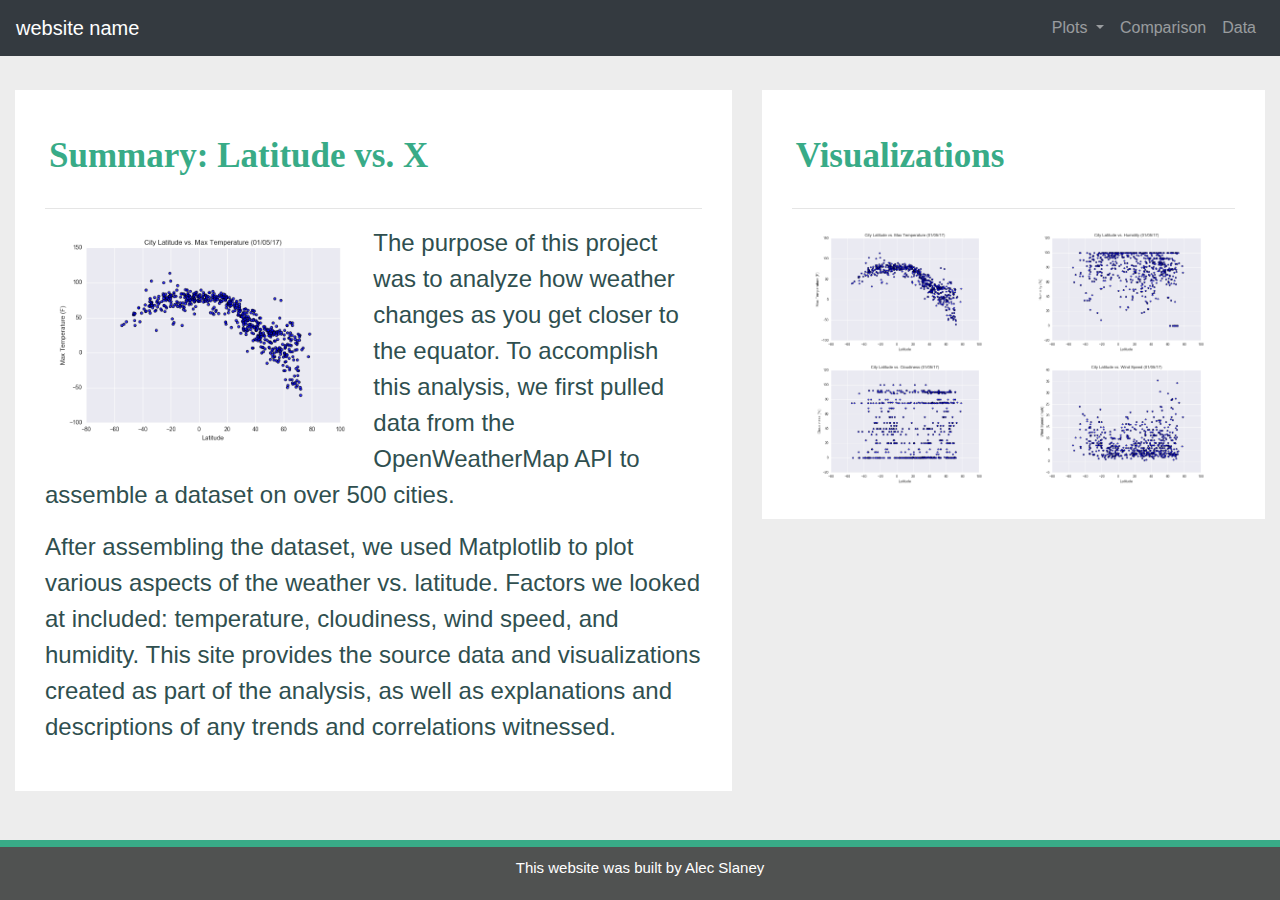
==== WebVisualizations/index.html @ c1c6f7cb "Added CSS, index and two vis pages" ====
<!DOCTYPE html>
<html lang="en">

<head>
  <meta charset="UTF-8">
  <title>Landing Page</title>
  <link rel="stylesheet" href="https://stackpath.bootstrapcdn.com/bootstrap/4.4.1/css/bootstrap.min.css" integrity="sha384-Vkoo8x4CGsO3+Hhxv8T/Q5PaXtkKtu6ug5TOeNV6gBiFeWPGFN9MuhOf23Q9Ifjh" crossorigin="anonymous">
  <link rel="stylesheet" href="style.css">
</head>

<body>
    <nav class="navbar fixed-top navbar-expand navbar-dark bg-dark">
        <div class="mx-auto order-0">
            <a class="navbar-brand mx-auto" href="index.html">website name</a>
            <button class="navbar-toggler" type="button" data-toggle="collapse" data-target=".dual-collapse2">
                <span class="navbar-toggler-icon"></span>
            </button>
        </div>
        <div class="navbar-collapse collapse w-100 order-1 dual-collapse2">
            <ul class="navbar-nav ml-auto">
                <li class="nav-item dropdown">
                    <a class="nav-link dropdown-toggle" href="#" id="navbarDropdown" role="button" data-toggle="dropdown" aria-haspopup="true" aria-expanded="false">
                        Plots
                    </a>
                    <div class="dropdown-menu" aria-labelledby="navbarDropdown">
                        <a class="dropdown-item" href="temp.html">Max Temperature</a>
                        <a class="dropdown-item" href="humidity.html">Humidity</a>
                        <a class="dropdown-item" href="#">Cloudiness</a>
                        <a class="dropdown-item" href="#">Wind Speed</a>
                    </div>
                </li>
                <li class="nav-item">
                    <a class="nav-link" href="#">Comparison</a>
                </li>
                <li class="nav-item">
                    <a class="nav-link" href="#">Data</a>
                </li>
            </ul>
        </div>
    </nav>

    <div class="container-fluid">
        <div class="row">
            <div id="test1" class="col-lg-7 col-md-12">
                <section id="abc">
                    <div class="description-content">
                        <h1 class="description-header">Summary: Latitude vs. X</h1>
                        <hr>
                        <img src="assets/images/Fig1.png" alt="Latitude vs. Max Temperature" class="description-image">
                        <p>The purpose of this project was to analyze how weather changes as you get closer to the equator. To accomplish this analysis, we first pulled data from the OpenWeatherMap API to assemble a dataset on over 500 cities.</p>
                        <p>After assembling the dataset, we used Matplotlib to plot various aspects of the weather vs. latitude. Factors we looked at included: temperature, cloudiness, wind speed, and humidity. This site provides the source data and visualizations created as part of the analysis, as well as explanations and descriptions of any trends and correlations witnessed.</p>
                    </div>
                </section>

            </div>

            <div class="col-lg-5 col-md-12">
                <section id="imageNav-area">
                    <div class="imageNav-content">
                        <h2 class="imageNav-header">Visualizations</h2>
                        <hr/>

                        <div class="container">
                            <div class="row">
                                <div class="col-6">
                                    <a href="temp.html">
                                        <img src="assets/images/Fig1.png" alt="Latitude vs. Max Temperature", title="Latitude vs. Max Temperature" class="imageNav-photo">
                                    </a>
                                </div>

                                <div class="col-6">
                                    <a href="humidity.html">
                                        <img src="assets/images/Fig2.png" alt="Latitude vs. Humidity", title="Latitude vs. Humidity" class="imageNav-photo">
                                    </a>
                                </div>

                                <div class="col-6">
                                    <a href="#">
                                        <img src="assets/images/Fig3.png" alt="Latitude vs. Cloudiness", title="Latitude vs. Cloudiness", class="imageNav-photo">
                                    </a>
                                </div>

                                <div class="col-6">
                                    <a href="#">
                                        <img src="assets/images/Fig4.png" alt="Latitude vs. Wind Speed", title="Latitude vs. Wind Speed", class="imageNav-photo">
                                    </a>
                                </div>

                            </div>

                        </div>

                    </div>

                </section>
        </div>
    </div>

    <footer>
        <div class="footer">This website was built by Alec Slaney</div>
    </footer>

  <script src="https://code.jquery.com/jquery-3.4.1.slim.min.js" integrity="sha384-J6qa4849blE2+poT4WnyKhv5vZF5SrPo0iEjwBvKU7imGFAV0wwj1yYfoRSJoZ+n" crossorigin="anonymous"></script>
  <script src="https://cdn.jsdelivr.net/npm/popper.js@1.16.0/dist/umd/popper.min.js" integrity="sha384-Q6E9RHvbIyZFJoft+2mJbHaEWldlvI9IOYy5n3zV9zzTtmI3UksdQRVvoxMfooAo" crossorigin="anonymous"></script>
  <script src="https://stackpath.bootstrapcdn.com/bootstrap/4.4.1/js/bootstrap.min.js" integrity="sha384-wfSDF2E50Y2D1uUdj0O3uMBJnjuUD4Ih7YwaYd1iqfktj0Uod8GCExl3Og8ifwB6" crossorigin="anonymous"></script>
  
</body>

</html>
---- WebVisualizations/style.css ----
body{
    background-color: #EDEDED; 
}

img{
	width: 100%;
	height: 100%;
}

.description-content {
    position: relative;
	margin: 90px auto;
	padding: 30px 30px;
	color: black;
    background-color: white;
    overflow: auto;
}

.description-image-vis {
    width: 80%;
    display: block;
    margin: auto;
}

#vis {
	color: darkslategray;
	font-size: 20px;
	font-family: Arial, Helvetica, sans-serif;
}

p {
	color: darkslategray;
	font-size: 24px;
	font-family: Arial, Helvetica, sans-serif;
}

.description-image {
    float: left;
    width: 50%;
}

.imageNav-content {
	margin: 90px auto;
	padding: 30px 30px;
	color: black;
    background-color: white;
}

#current {
    border-color: #38ab87;
    border-style: solid;
}

.active, .imageNav-photo:hover {
    border-color: #38ab87;
    border-style: solid; 
}

.description-header, .imageNav-header {
	padding-top: 15px; 
    padding-left: 4px;
    padding-bottom: 15px;
	color: #38ab87;
	font-size: 35px;
	font-weight: bold;
    font-family: Georgia, Times, "Times New Roman", serif;
}

.footer {
	background-color: #505251; 
    border-top-style: solid; 
    border-top-width: 7px; 
    border-top-color: #38ab87;
    color: white; 
    min-height: 60px; 
    font-family: Arial, Helvetica, sans-serif;
    font-size: 15px; 
    text-align: center; 
    position: fixed;
    padding-top: 10px; 
	width: 100%;
	left: 0;
	bottom: 0;
}
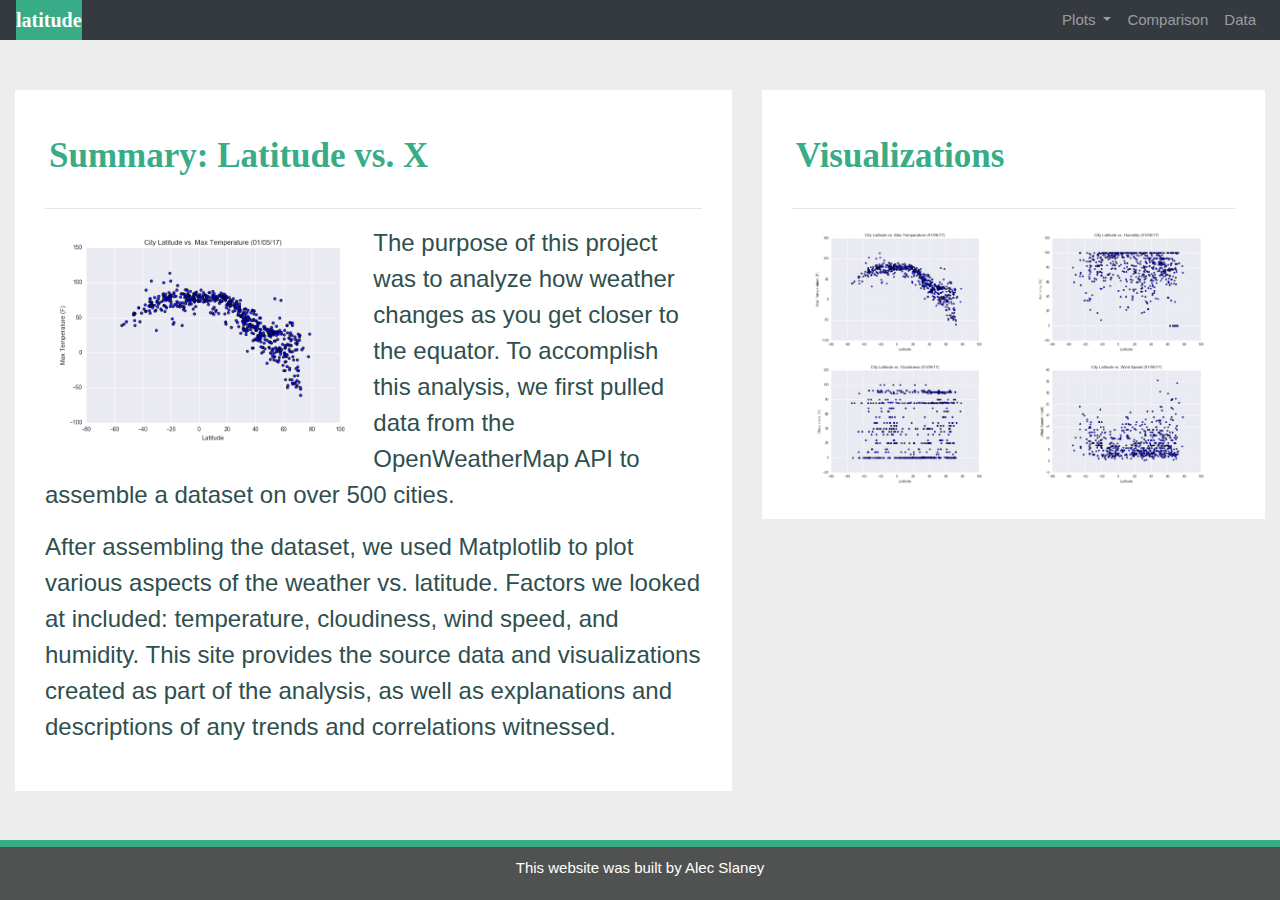
==== commit 0f6fb7d1: "Updating navbar, meta data" ====
--- a/WebVisualizations/index.html
+++ b/WebVisualizations/index.html
@@ -3,7 +3,7 @@
 
 <head>
   <meta charset="UTF-8">
-  <title>Landing Page</title>
+  <title>Data Science Home</title>
   <link rel="stylesheet" href="https://stackpath.bootstrapcdn.com/bootstrap/4.4.1/css/bootstrap.min.css" integrity="sha384-Vkoo8x4CGsO3+Hhxv8T/Q5PaXtkKtu6ug5TOeNV6gBiFeWPGFN9MuhOf23Q9Ifjh" crossorigin="anonymous">
   <link rel="stylesheet" href="style.css">
 </head>
@@ -11,7 +11,7 @@
 <body>
     <nav class="navbar fixed-top navbar-expand navbar-dark bg-dark">
         <div class="mx-auto order-0">
-            <a class="navbar-brand mx-auto" href="index.html">website name</a>
+            <a class="navbar-brand mx-auto" href="index.html">latitude</a>
             <button class="navbar-toggler" type="button" data-toggle="collapse" data-target=".dual-collapse2">
                 <span class="navbar-toggler-icon"></span>
             </button>
@@ -25,15 +25,15 @@
                     <div class="dropdown-menu" aria-labelledby="navbarDropdown">
                         <a class="dropdown-item" href="temp.html">Max Temperature</a>
                         <a class="dropdown-item" href="humidity.html">Humidity</a>
-                        <a class="dropdown-item" href="#">Cloudiness</a>
-                        <a class="dropdown-item" href="#">Wind Speed</a>
+                        <a class="dropdown-item" href="cloud.html">Cloudiness</a>
+                        <a class="dropdown-item" href="wind.html">Wind Speed</a>
                     </div>
                 </li>
                 <li class="nav-item">
-                    <a class="nav-link" href="#">Comparison</a>
+                    <a class="nav-link" href="compare.html">Comparison</a>
                 </li>
                 <li class="nav-item">
-                    <a class="nav-link" href="#">Data</a>
+                    <a class="nav-link" href="data.html">Data</a>
                 </li>
             </ul>
         </div>
@@ -75,13 +75,13 @@
                                 </div>
 
                                 <div class="col-6">
-                                    <a href="#">
+                                    <a href="cloud.html">
                                         <img src="assets/images/Fig3.png" alt="Latitude vs. Cloudiness", title="Latitude vs. Cloudiness", class="imageNav-photo">
                                     </a>
                                 </div>
 
                                 <div class="col-6">
-                                    <a href="#">
+                                    <a href="wind.html">
                                         <img src="assets/images/Fig4.png" alt="Latitude vs. Wind Speed", title="Latitude vs. Wind Speed", class="imageNav-photo">
                                     </a>
                                 </div>
--- a/WebVisualizations/style.css
+++ b/WebVisualizations/style.css
@@ -1,8 +1,20 @@
-body{
+body {
     background-color: #EDEDED; 
 }
 
-img{
+.navbar {
+    max-height: 40px;
+    font-size: 15px; 
+}
+
+.navbar-brand {
+    color: white;
+    font-weight: bold;
+	background-color: #38ab87;
+    font-family: Georgia, Times, "Times New Roman", serif;
+}
+
+img {
 	width: 100%;
 	height: 100%;
 }
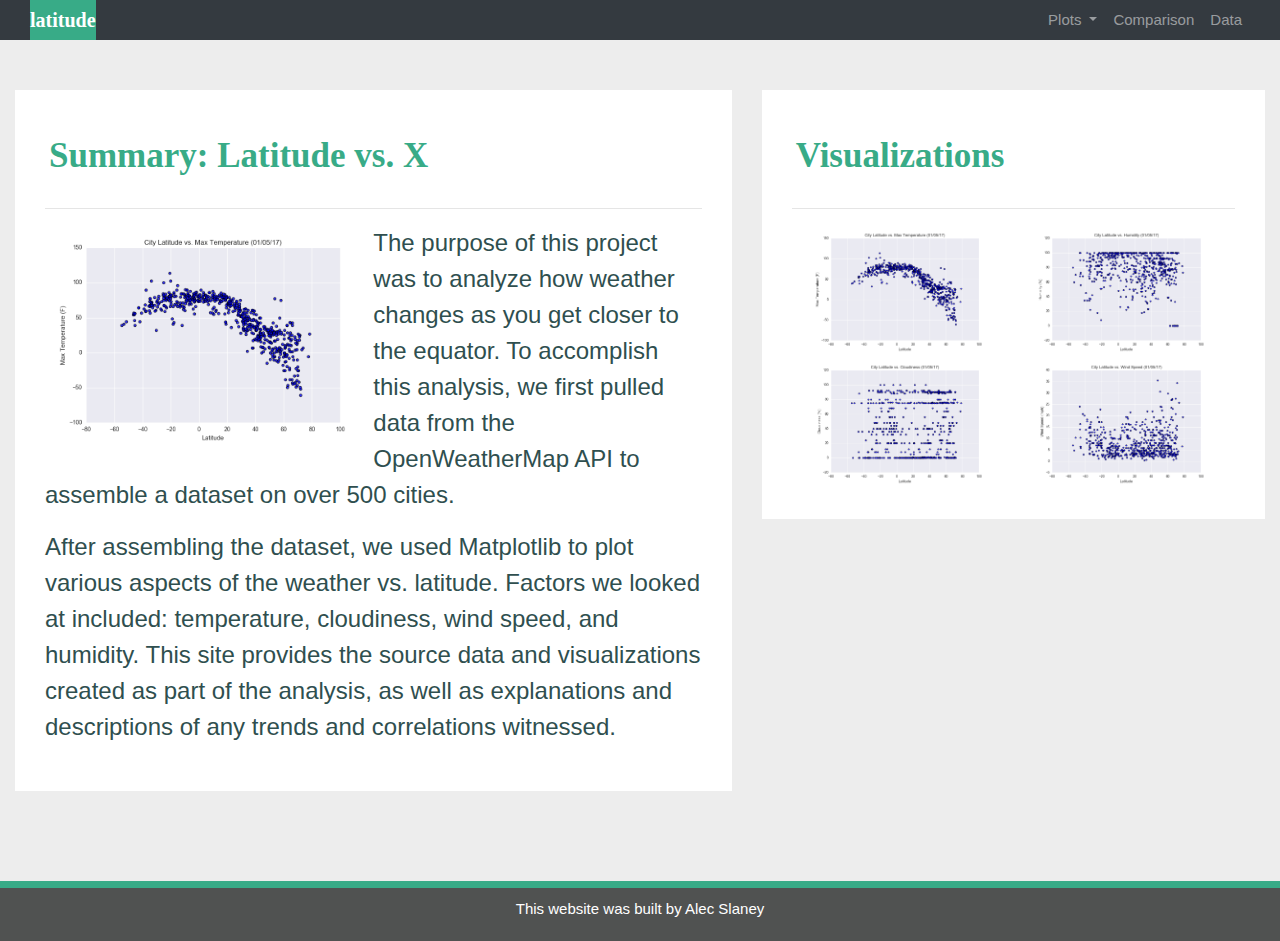
==== commit bd1fb34b: "footer fix" ====
--- a/WebVisualizations/index.html
+++ b/WebVisualizations/index.html
@@ -95,10 +95,12 @@
                 </section>
         </div>
     </div>
+    </div>
 
     <footer>
         <div class="footer">This website was built by Alec Slaney</div>
     </footer>
+
 
   <script src="https://code.jquery.com/jquery-3.4.1.slim.min.js" integrity="sha384-J6qa4849blE2+poT4WnyKhv5vZF5SrPo0iEjwBvKU7imGFAV0wwj1yYfoRSJoZ+n" crossorigin="anonymous"></script>
   <script src="https://cdn.jsdelivr.net/npm/popper.js@1.16.0/dist/umd/popper.min.js" integrity="sha384-Q6E9RHvbIyZFJoft+2mJbHaEWldlvI9IOYy5n3zV9zzTtmI3UksdQRVvoxMfooAo" crossorigin="anonymous"></script>
--- a/WebVisualizations/style.css
+++ b/WebVisualizations/style.css
@@ -1,10 +1,11 @@
 body {
-    background-color: #EDEDED; 
+    background-color: #EDEDED;
+    min-height: 100vh;
 }
 
 .navbar {
-    max-height: 40px;
-    font-size: 15px; 
+    font-size: 15px;
+    padding: 0 30px;
 }
 
 .navbar-brand {
@@ -88,7 +89,7 @@
     font-family: Arial, Helvetica, sans-serif;
     font-size: 15px; 
     text-align: center; 
-    position: fixed;
+    position: relative;
     padding-top: 10px; 
 	width: 100%;
 	left: 0;
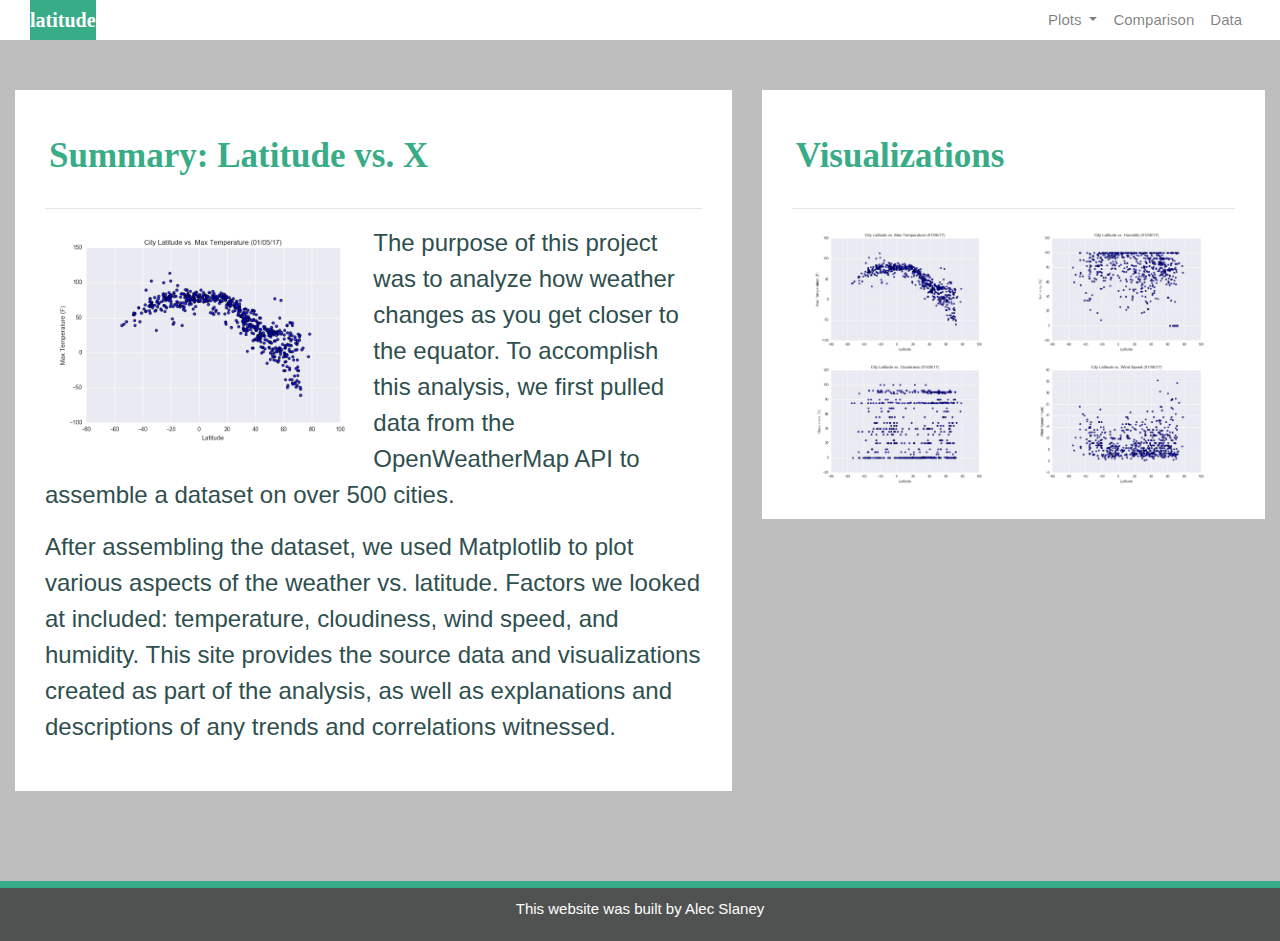
==== commit 40ccf19b: "Updated navbar, added media queries" ====
--- a/WebVisualizations/index.html
+++ b/WebVisualizations/index.html
@@ -9,7 +9,7 @@
 </head>
 
 <body>
-    <nav class="navbar fixed-top navbar-expand navbar-dark bg-dark">
+    <nav class="navbar fixed-top navbar-expand-lg navbar-light">
         <div class="mx-auto order-0">
             <a class="navbar-brand mx-auto" href="index.html">latitude</a>
             <button class="navbar-toggler" type="button" data-toggle="collapse" data-target=".dual-collapse2">
@@ -39,7 +39,7 @@
         </div>
     </nav>
 
-    <div class="container-fluid">
+    <div id="index" class="container-fluid">
         <div class="row">
             <div id="test1" class="col-lg-7 col-md-12">
                 <section id="abc">
@@ -60,27 +60,27 @@
                         <h2 class="imageNav-header">Visualizations</h2>
                         <hr/>
 
-                        <div class="container">
+                        <div class="container-fluid">
                             <div class="row">
-                                <div class="col-6">
+                                <div class="col-lg-6 col-md-3">
                                     <a href="temp.html">
                                         <img src="assets/images/Fig1.png" alt="Latitude vs. Max Temperature", title="Latitude vs. Max Temperature" class="imageNav-photo">
                                     </a>
                                 </div>
 
-                                <div class="col-6">
+                                <div class="col-lg-6 col-md-3">
                                     <a href="humidity.html">
                                         <img src="assets/images/Fig2.png" alt="Latitude vs. Humidity", title="Latitude vs. Humidity" class="imageNav-photo">
                                     </a>
                                 </div>
 
-                                <div class="col-6">
+                                <div class="col-lg-6 col-md-3">
                                     <a href="cloud.html">
                                         <img src="assets/images/Fig3.png" alt="Latitude vs. Cloudiness", title="Latitude vs. Cloudiness", class="imageNav-photo">
                                     </a>
                                 </div>
 
-                                <div class="col-6">
+                                <div class="col-lg-6 col-md-3">
                                     <a href="wind.html">
                                         <img src="assets/images/Fig4.png" alt="Latitude vs. Wind Speed", title="Latitude vs. Wind Speed", class="imageNav-photo">
                                     </a>
@@ -97,15 +97,14 @@
     </div>
     </div>
 
-    <footer>
-        <div class="footer">This website was built by Alec Slaney</div>
-    </footer>
-
-
   <script src="https://code.jquery.com/jquery-3.4.1.slim.min.js" integrity="sha384-J6qa4849blE2+poT4WnyKhv5vZF5SrPo0iEjwBvKU7imGFAV0wwj1yYfoRSJoZ+n" crossorigin="anonymous"></script>
   <script src="https://cdn.jsdelivr.net/npm/popper.js@1.16.0/dist/umd/popper.min.js" integrity="sha384-Q6E9RHvbIyZFJoft+2mJbHaEWldlvI9IOYy5n3zV9zzTtmI3UksdQRVvoxMfooAo" crossorigin="anonymous"></script>
   <script src="https://stackpath.bootstrapcdn.com/bootstrap/4.4.1/js/bootstrap.min.js" integrity="sha384-wfSDF2E50Y2D1uUdj0O3uMBJnjuUD4Ih7YwaYd1iqfktj0Uod8GCExl3Og8ifwB6" crossorigin="anonymous"></script>
   
 </body>
 
+<footer>
+    <div class="footer">This website was built by Alec Slaney</div>
+</footer>
+
 </html>--- a/WebVisualizations/style.css
+++ b/WebVisualizations/style.css
@@ -1,14 +1,24 @@
 body {
-    background-color: #EDEDED;
+    background-color: rgb(190, 190, 190);
     min-height: 100vh;
+}
+
+.graph {
+    padding: 30px 30px;
+    margin: auto;
+}
+
+#index {
+    min-height: calc(100vh - 60px);
 }
 
 .navbar {
     font-size: 15px;
     padding: 0 30px;
+    background-color: white;
 }
 
-.navbar-brand {
+.navbar-light .navbar-brand {
     color: white;
     font-weight: bold;
 	background-color: #38ab87;
@@ -79,6 +89,32 @@
     font-family: Georgia, Times, "Times New Roman", serif;
 }
 
+.sub {
+    font-size: 28px;
+    text-align: center;
+}
+
+.data-header {
+    text-align: left;
+}
+
+@media (max-width: 993px) {
+    .navbar-expand-lg {
+        background-color: #38ab87;
+        padding: 0px 0px;
+    }
+    
+    .navbar-nav {
+        padding: 10px;
+        background-color: white;
+    }
+
+    .navbar-brand {
+        padding: 10px;
+    }
+
+    }
+
 .footer {
 	background-color: #505251; 
     border-top-style: solid; 
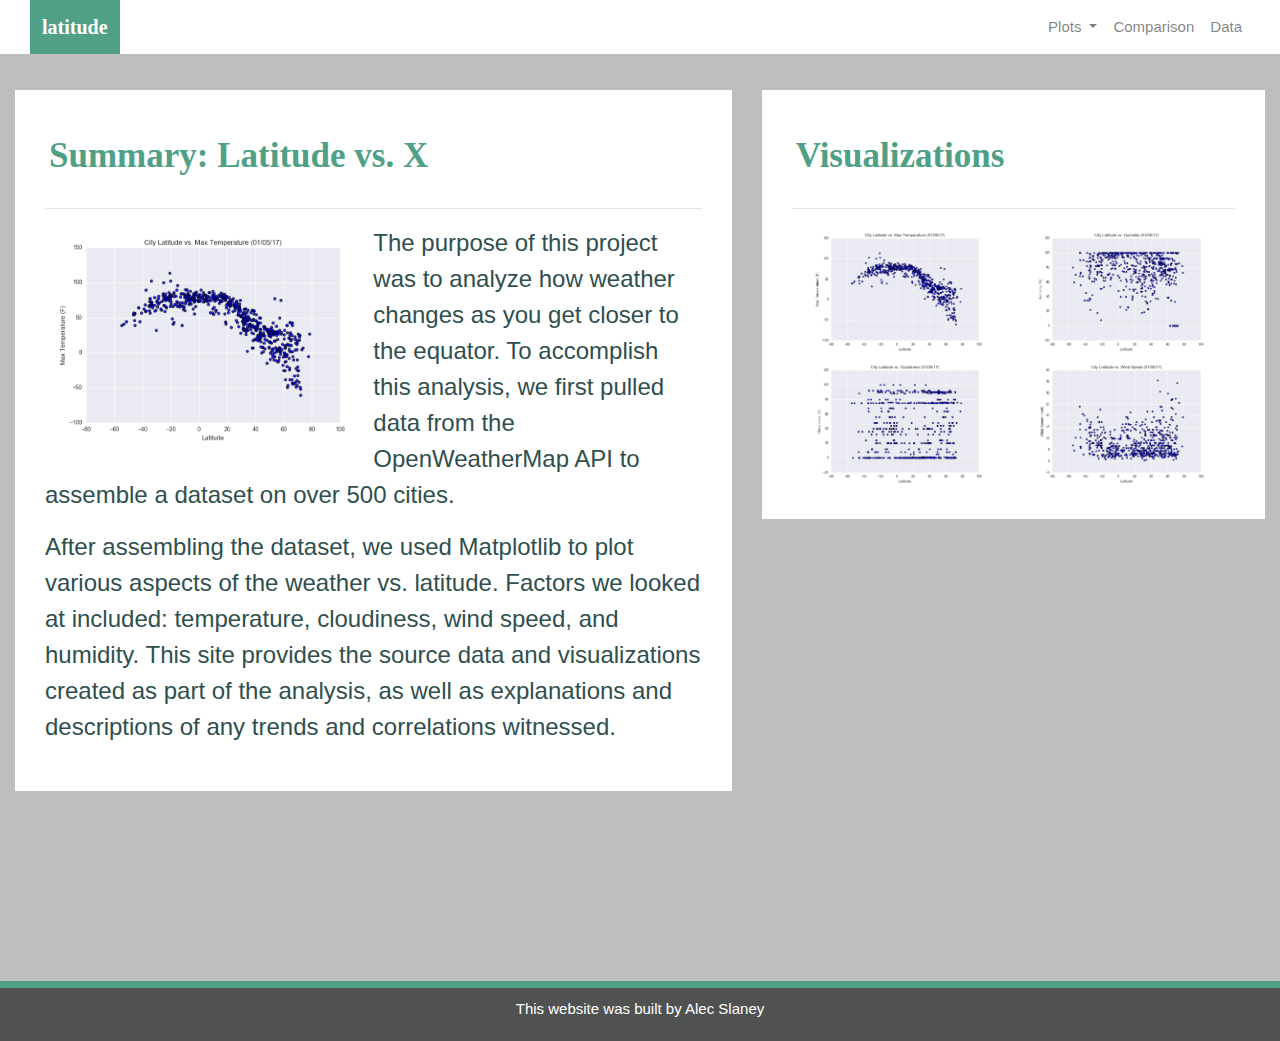
==== commit 333dd560: "More media queries, footer fix" ====
--- a/WebVisualizations/index.html
+++ b/WebVisualizations/index.html
@@ -60,7 +60,7 @@
                         <h2 class="imageNav-header">Visualizations</h2>
                         <hr/>
 
-                        <div class="container-fluid">
+                        <div id="index" class="container-fluid">
                             <div class="row">
                                 <div class="col-lg-6 col-md-3">
                                     <a href="temp.html">
--- a/WebVisualizations/style.css
+++ b/WebVisualizations/style.css
@@ -1,15 +1,10 @@
 body {
     background-color: rgb(190, 190, 190);
-    min-height: 100vh;
 }
 
 .graph {
     padding: 30px 30px;
     margin: auto;
-}
-
-#index {
-    min-height: calc(100vh - 60px);
 }
 
 .navbar {
@@ -21,7 +16,8 @@
 .navbar-light .navbar-brand {
     color: white;
     font-weight: bold;
-	background-color: #38ab87;
+    background-color: #4fa086;
+    padding: 12px;
     font-family: Georgia, Times, "Times New Roman", serif;
 }
 
@@ -70,12 +66,12 @@
 }
 
 #current {
-    border-color: #38ab87;
+    border-color: #4fa086;
     border-style: solid;
 }
 
 .active, .imageNav-photo:hover {
-    border-color: #38ab87;
+    border-color: #4fa086;
     border-style: solid; 
 }
 
@@ -83,7 +79,7 @@
 	padding-top: 15px; 
     padding-left: 4px;
     padding-bottom: 15px;
-	color: #38ab87;
+	color: #4fa086;
 	font-size: 35px;
 	font-weight: bold;
     font-family: Georgia, Times, "Times New Roman", serif;
@@ -100,7 +96,7 @@
 
 @media (max-width: 993px) {
     .navbar-expand-lg {
-        background-color: #38ab87;
+        background-color: #4fa086;
         padding: 0px 0px;
     }
     
@@ -113,20 +109,30 @@
         padding: 10px;
     }
 
+    .col-md-12 {
+        margin-bottom: -150px;
+    }
+
+    .graph {
+        padding: 30px 30px;
+        margin: auto;
+    }
+
     }
 
 .footer {
 	background-color: #505251; 
     border-top-style: solid; 
     border-top-width: 7px; 
-    border-top-color: #38ab87;
+    border-top-color: #4fa086;
     color: white; 
     min-height: 60px; 
     font-family: Arial, Helvetica, sans-serif;
     font-size: 15px; 
     text-align: center; 
     position: relative;
-    padding-top: 10px; 
+    margin-top: 100px;
+    padding-top: 10px;
 	width: 100%;
 	left: 0;
 	bottom: 0;
